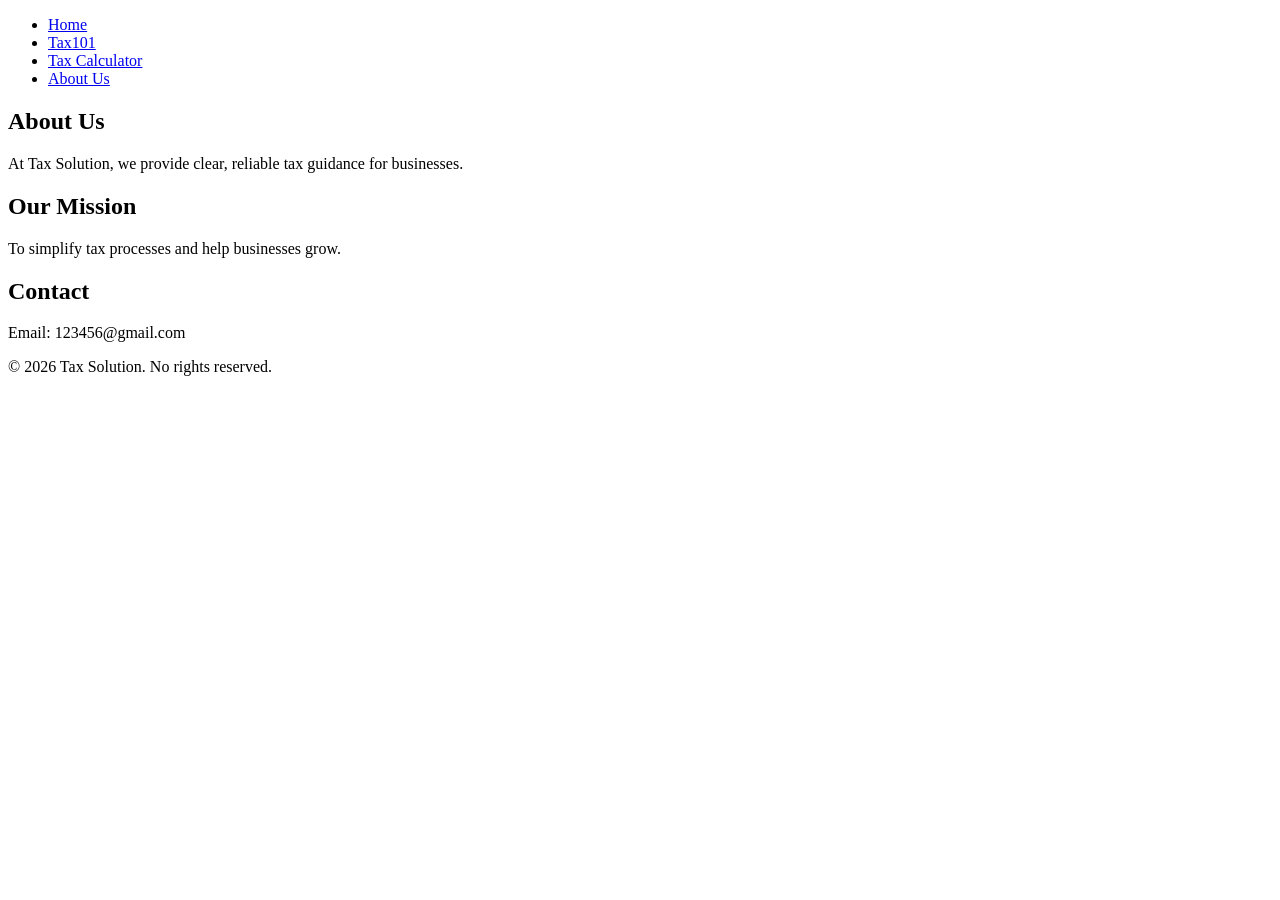
==== about.html @ 95a7fc35 "html update" ====
<!DOCTYPE html>
<html lang="en">
<head>
    <meta charset="UTF-8">
    <meta name="viewport" content="width=device-width, initial-scale=1.0">
    <title>Tax Solution - About Us</title>
    <link rel="stylesheet" href="Appearance/styles.css">
</head>
<body>
    <header>
        <nav>
            <ul>
                <li><a href="index.html">Home</a></li>
                <li><a href="Tax101.html">Tax101</a></li>
                <li><a href="Tax-Calculator.html">Tax Calculator</a></li>
                <li><a href="about.html">About Us</a></li>
            </ul>
        </nav>
    </header>

    <main>
        <section>
            <h1>About Us</h1>
            <p>At Tax Solution, we provide clear, reliable tax guidance for businesses.</p>
        </section>

        <section>
            <h2>Our Mission</h2>
            <p>To simplify tax processes and help businesses grow.</p>
        </section>

        <section>
            <h2>Contact</h2>
            <p>Email: 123456@gmail.com</p>
        </section>
    </main>

    <footer>
        <p>&copy; 2026 Tax Solution. No rights reserved.</p>
    </footer>
</body>
</html>
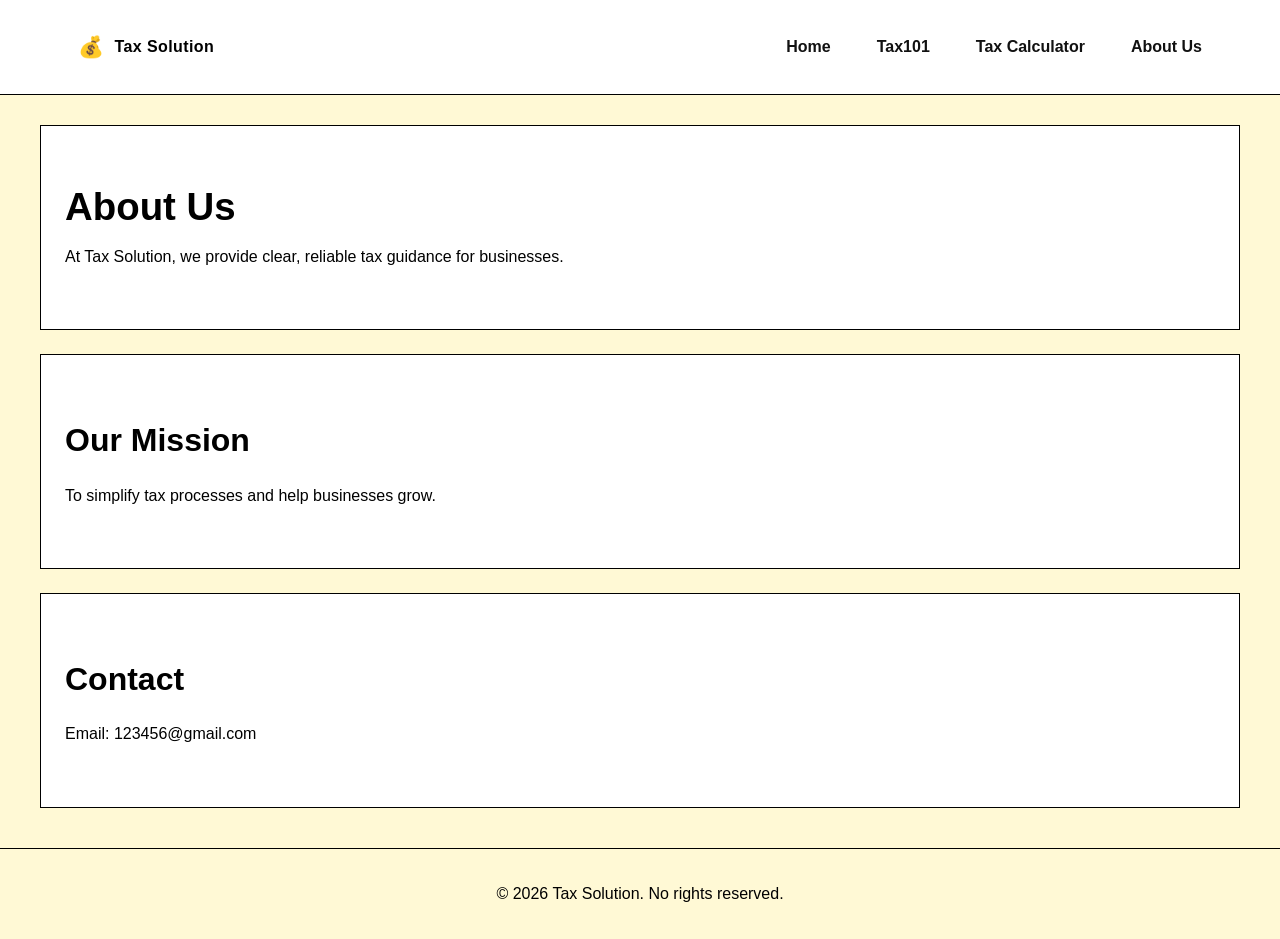
==== commit 0a32a5cb: "further development in html" ====
--- a/about.html
+++ b/about.html
@@ -9,6 +9,9 @@
 <body>
     <header>
         <nav>
+            <div class="brand">
+                <a class="logo" href="index.html">💰<span>Tax Solution</span></a>
+            </div>
             <ul>
                 <li><a href="index.html">Home</a></li>
                 <li><a href="Tax101.html">Tax101</a></li>
--- a/Appearance/styles.css
+++ b/Appearance/styles.css
@@ -0,0 +1,202 @@
+:root {
+    color-scheme: light;
+    font-family: Arial, Helvetica, sans-serif;
+    color: #000;
+    background: #fff9d5;
+}
+
+* {
+    box-sizing: border-box;
+}
+
+html,
+body {
+    margin: 0;
+    min-height: 100%;
+    background: #fff9d5;
+    color: #000;
+}
+
+body {
+    display: flex;
+    flex-direction: column;
+    line-height: 1.6;
+}
+
+a {
+    color: #000;
+    text-decoration: none;
+}
+
+button,
+input,
+select,
+textarea {
+    font: inherit;
+}
+
+header {
+    position: sticky;
+    top: 0;
+    z-index: 1000;
+    background: #fff;
+    border-bottom: 1px solid #000;
+    margin-bottom: 30px;
+}
+
+nav {
+    max-width: 1200px;
+    margin: 0 auto;
+    padding: 16px 24px;
+    display: flex;
+    align-items: center;
+    justify-content: space-between;
+    gap: 16px;
+}
+
+.brand {
+    display: flex;
+    align-items: center;
+    gap: 10px;
+}
+
+.brand .logo {
+    display: inline-flex;
+    align-items: center;
+    gap: 10px;
+    font-size: 1.3rem;
+    font-weight: 700;
+    letter-spacing: 0.02em;
+    color: #000;
+}
+
+.brand .logo span {
+    font-size: 1rem;
+}
+
+nav ul {
+    display: flex;
+    flex-wrap: wrap;
+    gap: 18px;
+    list-style: none;
+    margin: 0;
+    padding: 0;
+}
+
+nav a {
+    display: inline-block;
+    padding: 10px 14px;
+    font-weight: 600;
+    transition: background 0.2s ease, color 0.2s ease;
+    border-radius: 12px;
+    color: #111;
+}
+
+nav a:hover {
+    background: #fff6a5;
+}
+
+main,
+section {
+    width: 100%;
+}
+
+section {
+    padding: 60px 24px;
+    max-width: 1200px;
+    margin: 0 auto;
+    background: #fff;
+    border: 1px solid #000;
+}
+
+section + section {
+    margin-top: 24px;
+}
+
+/* Boxes container for side-by-side layout */
+.boxes-container {
+    display: flex;
+    gap: 24px;
+    padding: 60px 24px;
+}
+
+.boxes-container .box {
+    flex: 1;
+    background: #fff;
+    border: 1px solid #000;
+    padding: 30px;
+    border-radius: 8px;
+}
+
+.boxes-container h2 {
+    margin-top: 0;
+}
+
+.background-section {
+    background: #fff;
+    border: 1px solid #000;
+    padding: 60px 24px;
+    margin-top: 24px;
+}
+
+h1,
+h2,
+h3,
+h4,
+h5,
+h6 {
+    color: #000;
+    margin: 0 0 16px;
+}
+
+h1 {
+    font-size: clamp(2.2rem, 3vw, 3.6rem);
+    line-height: 1.1;
+}
+
+h2 {
+    font-size: clamp(1.8rem, 2.5vw, 2.4rem);
+}
+
+p,
+ul {
+    color: #000;
+    margin: 0;
+}
+
+ul {
+    padding-left: 24px;
+}
+
+li {
+    margin: 0.5rem 0;
+}
+
+footer {
+    display: block;
+    width: 100%;
+    background: #fff9d5;
+    color: #000;
+    text-align: center;
+    padding: 32px 24px;
+    margin-top: 40px;
+    border-top: 1px solid #000;
+}
+
+footer p {
+    margin: 0;
+}
+
+@media (max-width: 768px) {
+    nav {
+        padding: 14px 16px;
+    }
+
+    section {
+        padding: 40px 16px;
+    }
+
+    nav ul {
+        gap: 12px;
+    }
+}
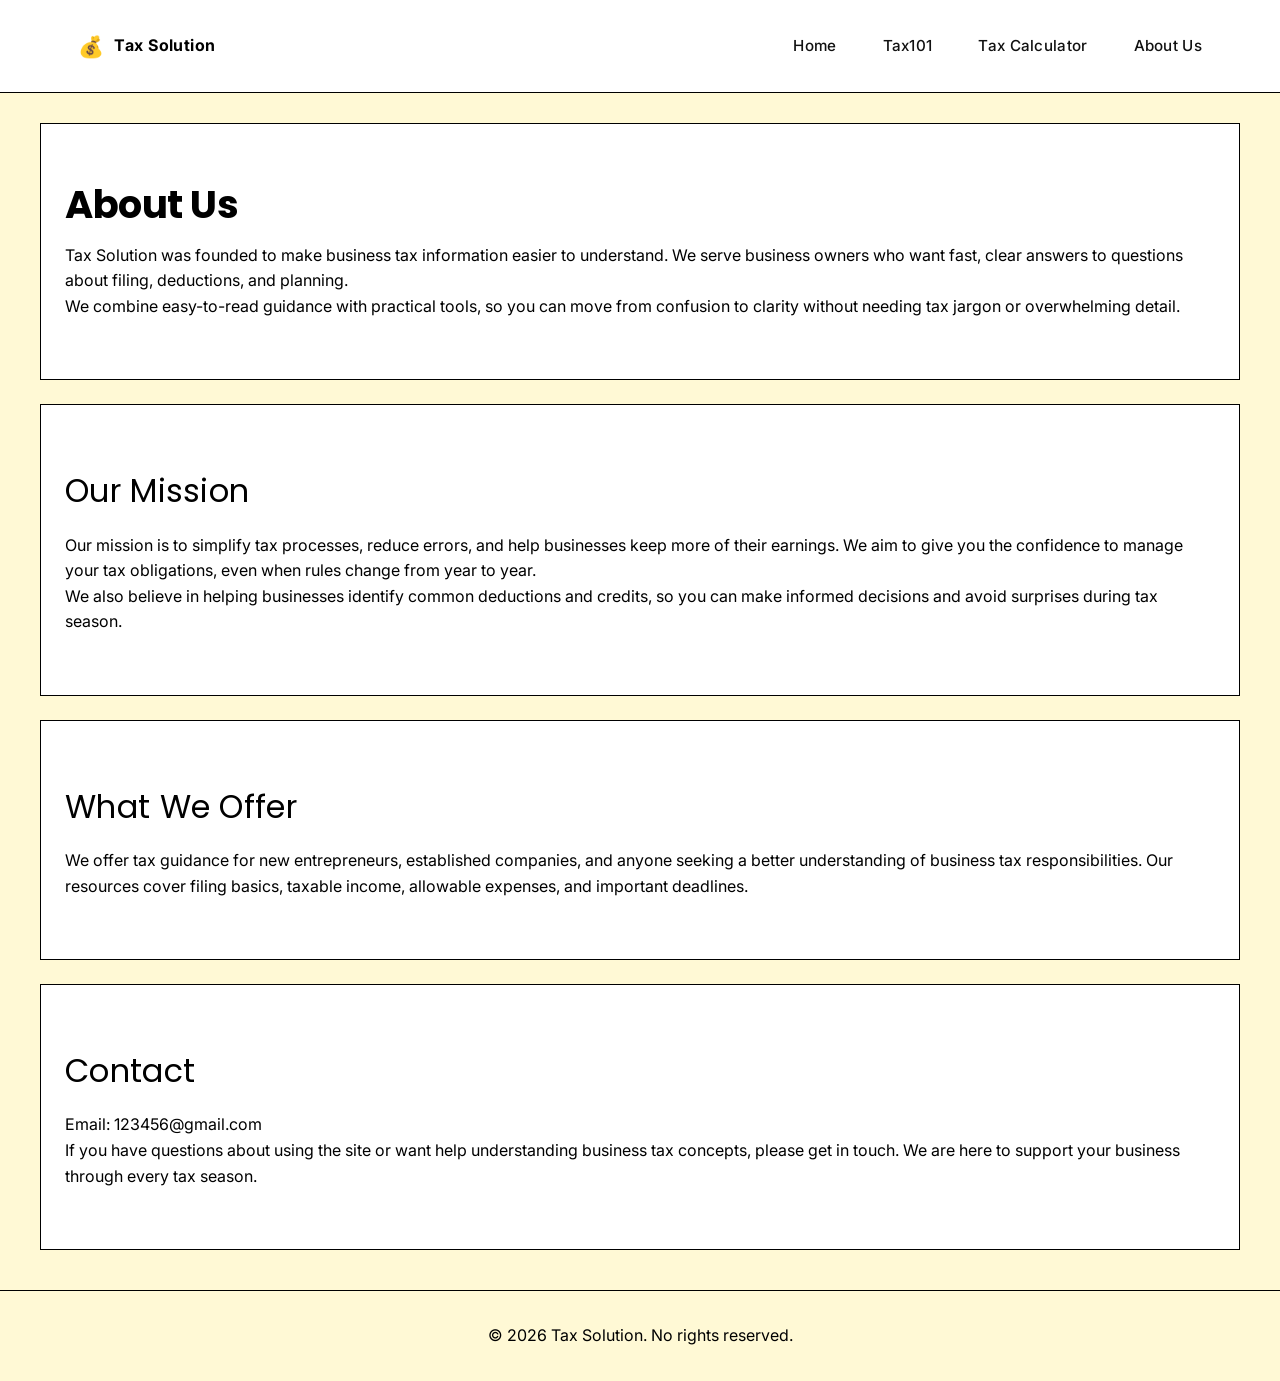
==== commit 1c58a9e1: "content update" ====
--- a/about.html
+++ b/about.html
@@ -24,17 +24,25 @@
     <main>
         <section>
             <h1>About Us</h1>
-            <p>At Tax Solution, we provide clear, reliable tax guidance for businesses.</p>
+            <p>Tax Solution was founded to make business tax information easier to understand. We serve business owners who want fast, clear answers to questions about filing, deductions, and planning.</p>
+            <p>We combine easy-to-read guidance with practical tools, so you can move from confusion to clarity without needing tax jargon or overwhelming detail.</p>
         </section>
 
         <section>
             <h2>Our Mission</h2>
-            <p>To simplify tax processes and help businesses grow.</p>
+            <p>Our mission is to simplify tax processes, reduce errors, and help businesses keep more of their earnings. We aim to give you the confidence to manage your tax obligations, even when rules change from year to year.</p>
+            <p>We also believe in helping businesses identify common deductions and credits, so you can make informed decisions and avoid surprises during tax season.</p>
+        </section>
+
+        <section>
+            <h2>What We Offer</h2>
+            <p>We offer tax guidance for new entrepreneurs, established companies, and anyone seeking a better understanding of business tax responsibilities. Our resources cover filing basics, taxable income, allowable expenses, and important deadlines.</p>
         </section>
 
         <section>
             <h2>Contact</h2>
             <p>Email: 123456@gmail.com</p>
+            <p>If you have questions about using the site or want help understanding business tax concepts, please get in touch. We are here to support your business through every tax season.</p>
         </section>
     </main>
 
--- a/Appearance/styles.css
+++ b/Appearance/styles.css
@@ -1,6 +1,8 @@
+@import url('https://fonts.googleapis.com/css2?family=Poppins:wght@500;600;700&family=Inter:wght@400;500;600&display=swap');
+
 :root {
     color-scheme: light;
-    font-family: Arial, Helvetica, sans-serif;
+    font-family: 'Inter', -apple-system, BlinkMacSystemFont, 'Segoe UI', 'Helvetica Neue', sans-serif;
     color: #000;
     background: #fff9d5;
 }
@@ -15,6 +17,8 @@
     min-height: 100%;
     background: #fff9d5;
     color: #000;
+    -webkit-font-smoothing: antialiased;
+    -moz-osx-font-smoothing: grayscale;
 }
 
 body {
@@ -86,7 +90,9 @@
 nav a {
     display: inline-block;
     padding: 10px 14px;
-    font-weight: 600;
+    font-weight: 500;
+    font-size: 0.95rem;
+    letter-spacing: 0.3px;
     transition: background 0.2s ease, color 0.2s ease;
     border-radius: 12px;
     color: #111;
@@ -143,18 +149,27 @@
 h2,
 h3,
 h4,
-h5,
-h6 {
+h5{font-family: 'Poppins', -apple-system, BlinkMacSystemFont, 'Segoe UI', 'Helvetica Neue', sans-serif;
     color: #000;
     margin: 0 0 16px;
+    font-weight: 700;
+    letter-spacing: -0.5px;
 }
 
 h1 {
     font-size: clamp(2.2rem, 3vw, 3.6rem);
     line-height: 1.1;
+    font-weight: 700;
 }
 
 h2 {
+    font-size: clamp(1.8rem, 2.5vw, 2.4rem);
+    font-weight: 600;
+}
+h2 {
+    font-size: 1rem;
+    font-weight: 400;
+    letter-spacing: 0.3px;
     font-size: clamp(1.8rem, 2.5vw, 2.4rem);
 }
 
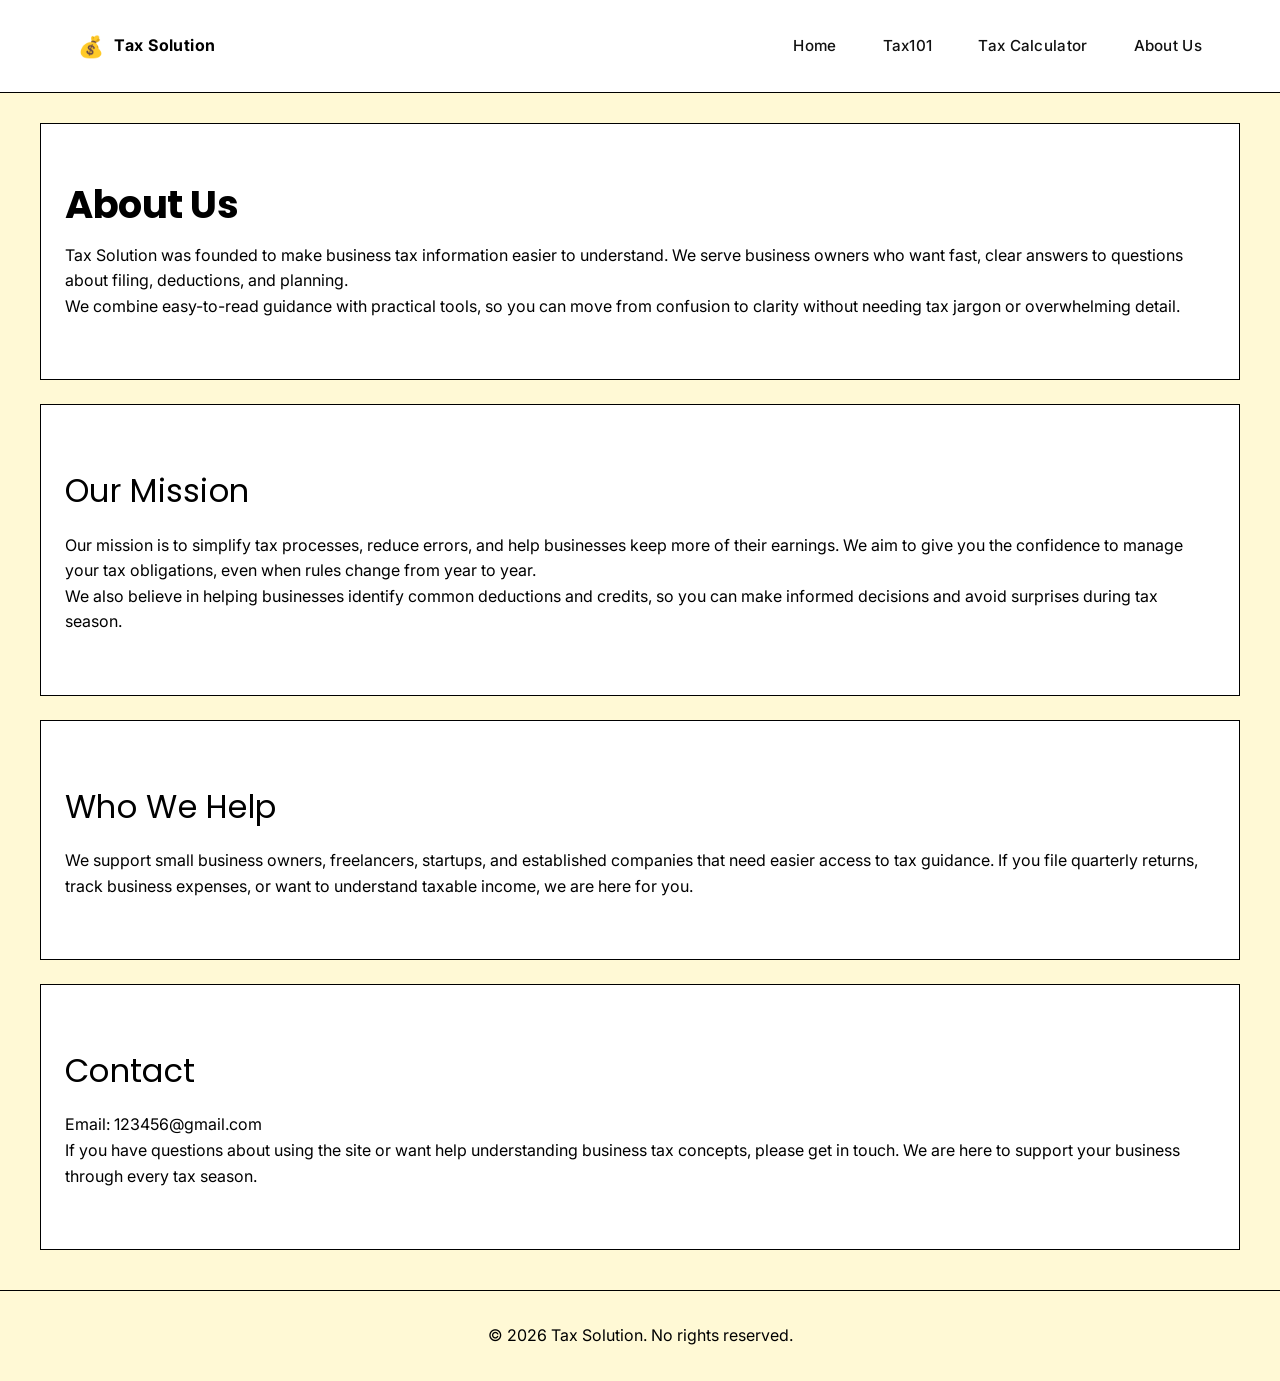
==== commit 19a48be1: "content update" ====
--- a/about.html
+++ b/about.html
@@ -3,12 +3,13 @@
 <head>
     <meta charset="UTF-8">
     <meta name="viewport" content="width=device-width, initial-scale=1.0">
+    <meta name="description" content="Learn about Tax Solution, our mission, who we help, and how we make business tax topics easier to understand.">
     <title>Tax Solution - About Us</title>
     <link rel="stylesheet" href="Appearance/styles.css">
 </head>
 <body>
     <header>
-        <nav>
+        <nav aria-label="Primary navigation">
             <div class="brand">
                 <a class="logo" href="index.html">💰<span>Tax Solution</span></a>
             </div>
@@ -35,8 +36,8 @@
         </section>
 
         <section>
-            <h2>What We Offer</h2>
-            <p>We offer tax guidance for new entrepreneurs, established companies, and anyone seeking a better understanding of business tax responsibilities. Our resources cover filing basics, taxable income, allowable expenses, and important deadlines.</p>
+            <h2>Who We Help</h2>
+            <p>We support small business owners, freelancers, startups, and established companies that need easier access to tax guidance. If you file quarterly returns, track business expenses, or want to understand taxable income, we are here for you.</p>
         </section>
 
         <section>
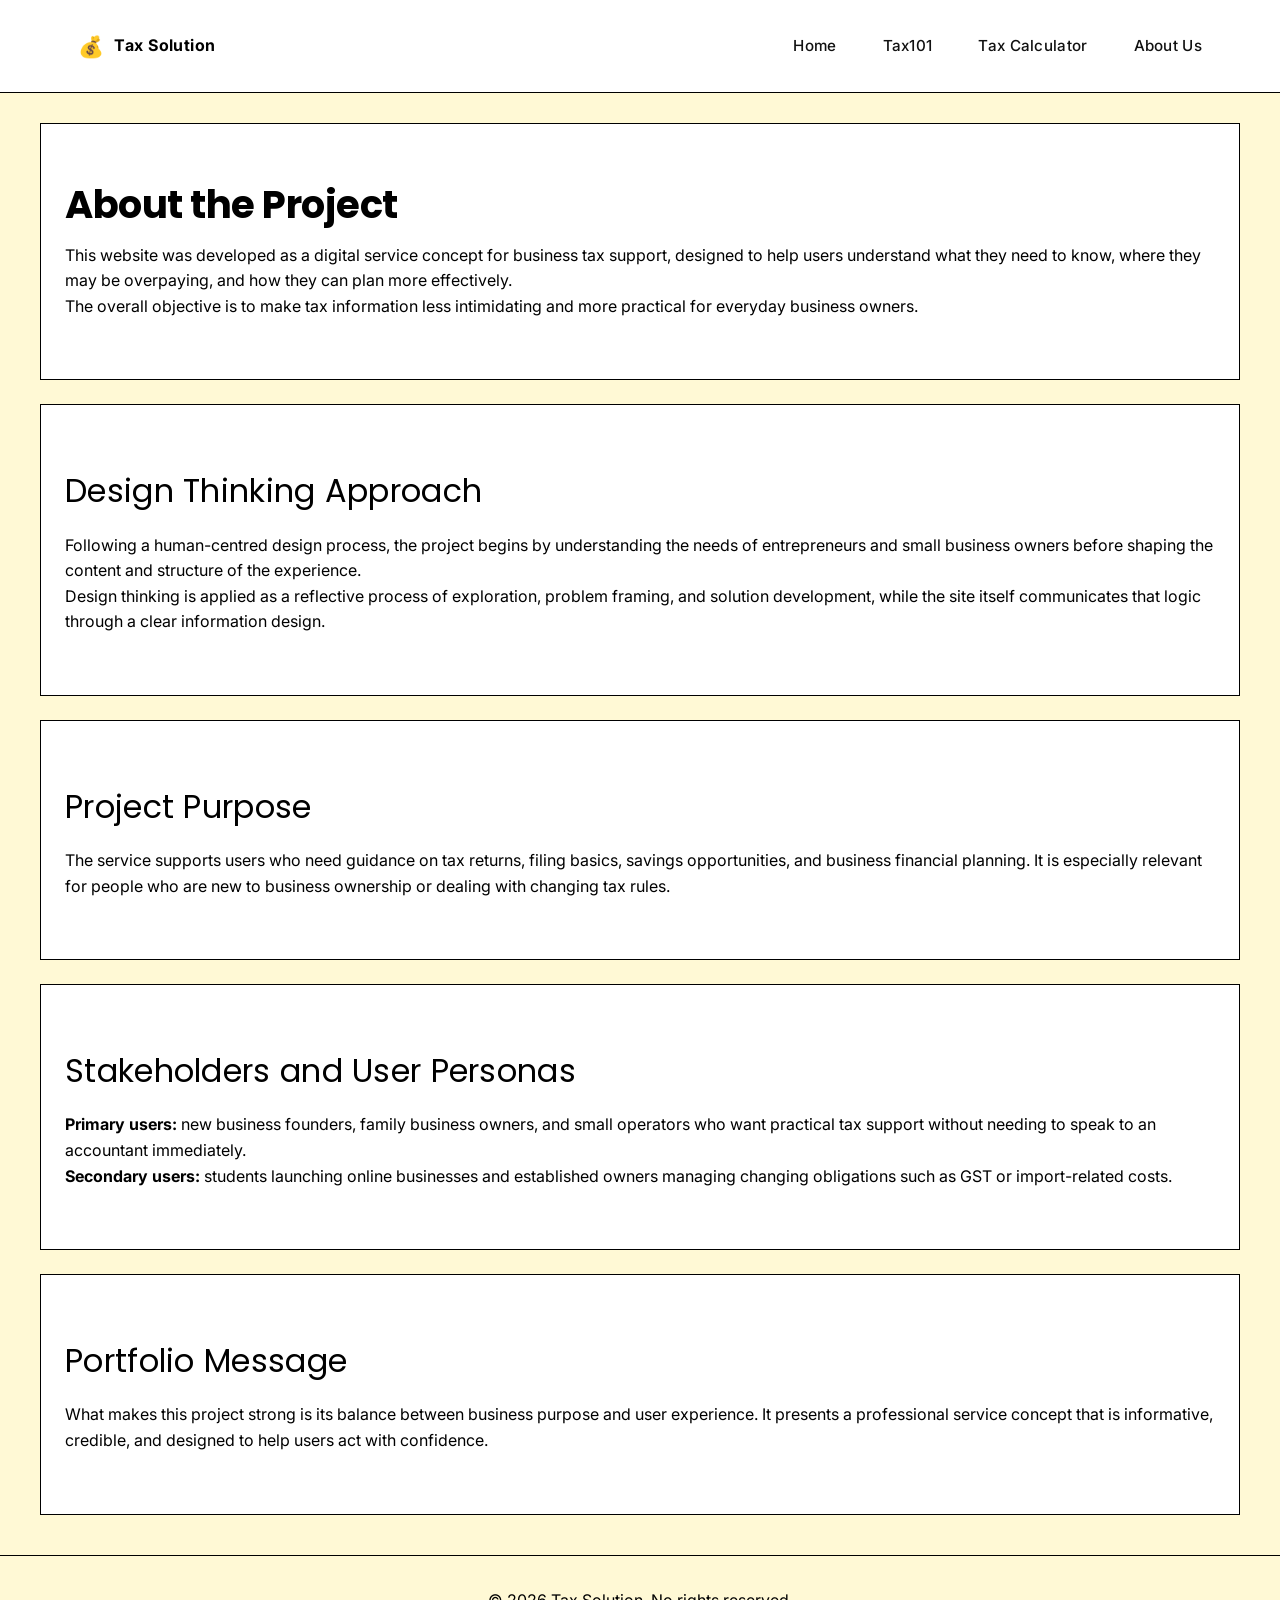
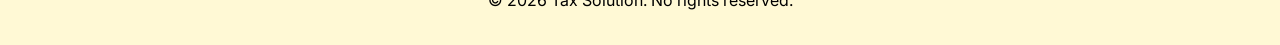
==== commit 31e8de23: "html content finished" ====
--- a/about.html
+++ b/about.html
@@ -24,26 +24,31 @@
 
     <main>
         <section>
-            <h1>About Us</h1>
-            <p>Tax Solution was founded to make business tax information easier to understand. We serve business owners who want fast, clear answers to questions about filing, deductions, and planning.</p>
-            <p>We combine easy-to-read guidance with practical tools, so you can move from confusion to clarity without needing tax jargon or overwhelming detail.</p>
+            <h1>About the Project</h1>
+            <p>This website was developed as a digital service concept for business tax support, designed to help users understand what they need to know, where they may be overpaying, and how they can plan more effectively.</p>
+            <p>The overall objective is to make tax information less intimidating and more practical for everyday business owners.</p>
         </section>
 
         <section>
-            <h2>Our Mission</h2>
-            <p>Our mission is to simplify tax processes, reduce errors, and help businesses keep more of their earnings. We aim to give you the confidence to manage your tax obligations, even when rules change from year to year.</p>
-            <p>We also believe in helping businesses identify common deductions and credits, so you can make informed decisions and avoid surprises during tax season.</p>
+            <h2>Design Thinking Approach</h2>
+            <p>Following a human-centred design process, the project begins by understanding the needs of entrepreneurs and small business owners before shaping the content and structure of the experience.</p>
+            <p>Design thinking is applied as a reflective process of exploration, problem framing, and solution development, while the site itself communicates that logic through a clear information design.</p>
         </section>
 
         <section>
-            <h2>Who We Help</h2>
-            <p>We support small business owners, freelancers, startups, and established companies that need easier access to tax guidance. If you file quarterly returns, track business expenses, or want to understand taxable income, we are here for you.</p>
+            <h2>Project Purpose</h2>
+            <p>The service supports users who need guidance on tax returns, filing basics, savings opportunities, and business financial planning. It is especially relevant for people who are new to business ownership or dealing with changing tax rules.</p>
         </section>
 
         <section>
-            <h2>Contact</h2>
-            <p>Email: 123456@gmail.com</p>
-            <p>If you have questions about using the site or want help understanding business tax concepts, please get in touch. We are here to support your business through every tax season.</p>
+            <h2>Stakeholders and User Personas</h2>
+            <p><strong>Primary users:</strong> new business founders, family business owners, and small operators who want practical tax support without needing to speak to an accountant immediately.</p>
+            <p><strong>Secondary users:</strong> students launching online businesses and established owners managing changing obligations such as GST or import-related costs.</p>
+        </section>
+
+        <section>
+            <h2>Portfolio Message</h2>
+            <p>What makes this project strong is its balance between business purpose and user experience. It presents a professional service concept that is informative, credible, and designed to help users act with confidence.</p>
         </section>
     </main>
 
